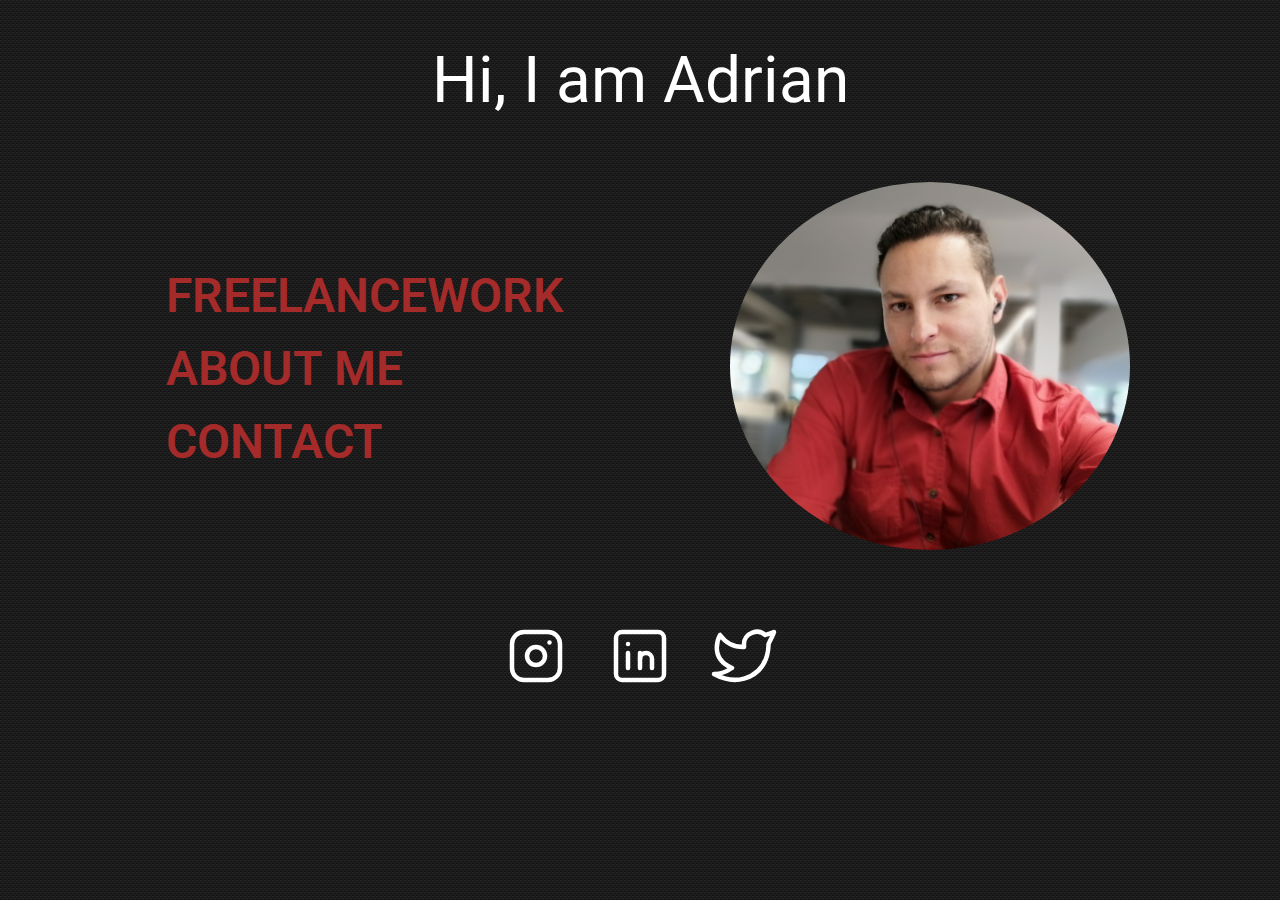
==== index.html @ 26d3d609 "Inicio del proyecto con HTML y CSS agregando fuentes, imagenes y paginas." ====
<!DOCTYPE html>
<html lang="en">

<head>
    <meta charset="UTF-8">
    <meta http-equiv="X-UA-Compatible" content="IE=edge">
    <meta name="viewport" content="width=device-width, initial-scale=1.0">
    <link rel="preconnect" href="https://fonts.googleapis.com">
    <link rel="preconnect" href="https://fonts.gstatic.com" crossorigin>
    <link
        href="https://fonts.googleapis.com/css2?family=Averia+Sans+Libre:wght@300&family=Baloo+2:wght@500&family=Basic&family=Bebas+Neue&family=Cabin:wght@400;500;700&family=Carter+One&family=Josefin+Sans:ital,wght@0,300;0,400;0,700;1,300&family=Nunito+Sans:wght@400;700&family=Open+Sans:ital,wght@0,300;0,400;0,500;0,600;1,300;1,400;1,500&family=Ramabhadra&family=Roboto:ital,wght@0,100;0,300;0,500;0,900;1,100;1,300;1,400;1,500;1,700;1,900&family=Syne:wght@400;700;800&display=swap"
        rel="stylesheet">
    <link rel="stylesheet" href="./css/style.css">
    <title>adrianfreelancer</title>
</head>

<body>
    <header>
    </header>
    <h1 class="tittle-1">Hi, I am Adrian</h1>

    <main class="main-index">
        <div class="imagen-foto">
            <img src="./assets/images/adrian-2022.jpg" alt="Imagen oficina Adrian">
        </div>
        <div>
            <ul class="links-nav">

                <li> <a href="./pages/freelancework.html">FREELANCEWORK</a> </li>
                <li> <a href="./pages/about.html">ABOUT ME</a></li>
                <li> <a href="./pages/contact.html">CONTACT</a> </li>
            </ul>
        </div>
    </main>

    <footer class="footer-index">
        <ul>
            <li> <svg xmlns="http://www.w3.org/2000/svg" class="icon icon-tabler icon-tabler-brand-instagram" width="72"
                    height="72" viewBox="0 0 24 24" stroke-width="1.5" stroke="#ffffff" fill="none"
                    stroke-linecap="round" stroke-linejoin="round">
                    <path stroke="none" d="M0 0h24v24H0z" fill="none" />
                    <rect x="4" y="4" width="16" height="16" rx="4" />
                    <circle cx="12" cy="12" r="3" />
                    <line x1="16.5" y1="7.5" x2="16.5" y2="7.501" />
                </svg></i></li>
            <li> <svg xmlns="http://www.w3.org/2000/svg" class="icon icon-tabler icon-tabler-brand-linkedin" width="72"
                    height="72" viewBox="0 0 24 24" stroke-width="1.5" stroke="#ffffff" fill="none"
                    stroke-linecap="round" stroke-linejoin="round">
                    <path stroke="none" d="M0 0h24v24H0z" fill="none" />
                    <rect x="4" y="4" width="16" height="16" rx="2" />
                    <line x1="8" y1="11" x2="8" y2="16" />
                    <line x1="8" y1="8" x2="8" y2="8.01" />
                    <line x1="12" y1="16" x2="12" y2="11" />
                    <path d="M16 16v-3a2 2 0 0 0 -4 0" />
                </svg></li>
            <li> <svg xmlns="http://www.w3.org/2000/svg" class="icon icon-tabler icon-tabler-brand-twitter" width="72"
                    height="72" viewBox="0 0 24 24" stroke-width="1.5" stroke="#ffffff" fill="none"
                    stroke-linecap="round" stroke-linejoin="round">
                    <path stroke="none" d="M0 0h24v24H0z" fill="none" />
                    <path
                        d="M22 4.01c-1 .49 -1.98 .689 -3 .99c-1.121 -1.265 -2.783 -1.335 -4.38 -.737s-2.643 2.06 -2.62 3.737v1c-3.245 .083 -6.135 -1.395 -8 -4c0 0 -4.182 7.433 4 11c-1.872 1.247 -3.739 2.088 -6 2c3.308 1.803 6.913 2.423 10.034 1.517c3.58 -1.04 6.522 -3.723 7.651 -7.742a13.84 13.84 0 0 0 .497 -3.753c-.002 -.249 1.51 -2.772 1.818 -4.013z" />
                </svg></li>
        </ul>
    </footer>

</body>

</html>
---- css/style.css ----
html {      
    font-family: 'Roboto', sans-serif;    
}

*,
*:before,
*:after {
    box-sizing: border-box;
    padding: 0;
}

body {
    margin: 0;
    padding: 0;
    font-size: 1.5rem;
    background-image: url("../assets/images/carbon.png");
    color: #ffffff;
}

img {
    max-width: 100%;
}

header {
    margin-top: 2.5rem;
    margin-left: 5rem;
}


.tittle-1 {
    font-weight: 400;
    text-align: center;
    font-size: 4rem;
    margin-bottom: 4rem;
}

.links-nav a {
    color: #a52a2a;
    text-decoration: none;
    font-weight: 600;
    font-size: 3rem;
}

.links-nav a:hover {
    font-size: 3.1rem;
    color: #ffffff;
    transition: ease 1000ms;
}

p {
    color: rgb(252, 252, 252);
    font-size: 1.2rem;
}

li {
    list-style: none;
}

a {
    text-decoration: none;
    color: brown;
    font-size: 1.5rem;
}

a:hover {
    font-size: 1.6rem;
    color: #ffffff;
    transition: ease 1000ms;
}

.main-index {
    display: flex;
    align-items: center;
    flex-direction: row-reverse;
    justify-content: space-evenly;
}

main li {
    margin: 1rem;
}

.imagen-foto img {
    border-radius: 50%;
    width: 400px;
}

footer ul {
    display: flex;
    flex-direction: row;
    justify-content: center;
    margin-top: 3rem;

}

footer ul li svg {
    margin: 1rem;
    color: rgb(252, 252, 252);
    font-size: 1rem;
}

/* -----------------FREELANCE------------------- */

.tittle {
    text-align: center;
    font-weight: 700;
    font-size: 3.5rem;
    margin: 0;
}

.container-images {
    display: flex;
    flex-direction: column;
    align-items: center;
}

.images-works {
    display: flex;
    flex-direction: column;
    margin-bottom: 2rem;
}

.images-works a {
    text-align: center;
    margin: 1rem;

    font-size: 2rem;
}

.images-works img:hover {
    width: 45%;
    transition: ease 1000ms;
}

.container-images img {
    width: 500px;
}

/* -------------------CONTACT------------------- */
.main-form {
    display: flex;
    flex-direction: column;
    align-items: center;
}

.container-form {
    max-width: 100%;
    margin-top: 2rem;
    width: 60%;
}

.form {

    background-image: url("../assets/images/fondo.jpg");
    background-position: center;
    background-size: cover;
    padding: 3rem;
    border-radius: 0.5rem;
}

.input-form {
    margin-bottom: 1.5rem;
    text-align: center;
}

.input-form input {
    width: 70%;
    max-width: 100%;
    padding: 0.8rem;
    font-size: 1.2rem;
    font-weight: 700;
    border: none;
    border-radius: 0.5rem;
    background-color: rgba(245, 245, 245, 0.5);
}

.input-form textarea {
    margin-top: 1.5rem;
    font-family: sans-serif;
    width: 70%;
    max-width: 100%;
    padding: 0.8rem;
    font-size: 1.2rem;
    font-weight: 700;
    border: none;
    border-radius: 0.5rem;
    background-color: rgba(245, 245, 245, 0.5);
}

.container-buttons {
    display: flex;
    justify-content: space-evenly;
}

.button {
    width: 35%;
}


/* -------------------ABOUT------------------- */

.container-about {
    display: grid;
    grid-template-columns: 2fr 1fr;
    column-gap: 2rem;
    align-items: center;
    text-align: justify;
    margin: 2rem;
    align-self: center;
}
.logos img{
    width: 100px;
    margin: 0 1rem;
    border-radius: 50%;     
}

.logos-cuadro img{
    width: 120px;
    margin: 0 1rem;
    border-radius: 0.5rem;
      
}

.container-logos {
    display: flex;
    justify-content: space-evenly;
    align-items: center;
}
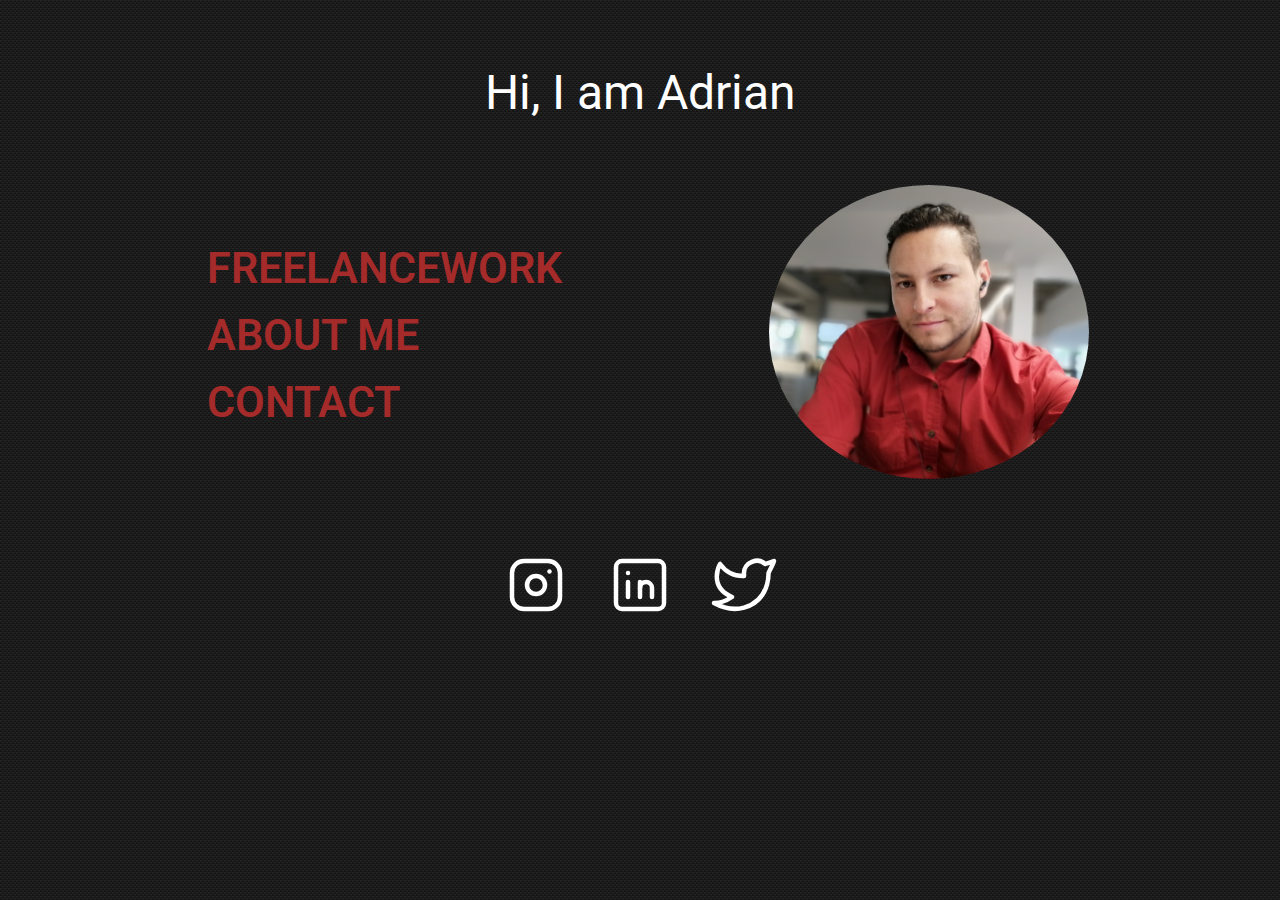
==== commit 947573bd: "Se agrega estilos CSS y modelo responsive para celular, ipad y laptop" ====
--- a/index.html
+++ b/index.html
@@ -16,8 +16,9 @@
 
 <body>
     <header>
+        <h1 class="tittle-1">Hi, I am Adrian</h1>
     </header>
-    <h1 class="tittle-1">Hi, I am Adrian</h1>
+    
 
     <main class="main-index">
         <div class="imagen-foto">
--- a/css/style.css
+++ b/css/style.css
@@ -1,5 +1,5 @@
-html {      
-    font-family: 'Roboto', sans-serif;    
+html {
+    font-family: 'Roboto', sans-serif;
 }
 
 *,
@@ -7,11 +7,12 @@
 *:after {
     box-sizing: border-box;
     padding: 0;
+    margin: 0;
+    
 }
 
 body {
-    margin: 0;
-    padding: 0;
+    
     font-size: 1.5rem;
     background-image: url("../assets/images/carbon.png");
     color: #ffffff;
@@ -21,67 +22,87 @@
     max-width: 100%;
 }
 
-header {
+.back{
     margin-top: 2.5rem;
-    margin-left: 5rem;
-}
-
-
-.tittle-1 {
+    margin-left: 1.8rem;
+    margin-bottom: 3rem;
+}
+
+a {
+    text-decoration: none;
+    color: brown;
+    font-size: 1.9rem;
+}
+
+a:hover {
+    font-size: 2rem;
+    color: #ffffff;
+    transition: ease 1000ms;
+}
+
+p {
+    color: rgb(252, 252, 252);
+    font-size: 1.5rem;
+}
+
+li {
+    list-style: none;
+}
+
+/* ---------------GLOBALES--------------- */
+header .tittle-1 {
     font-weight: 400;
     text-align: center;
-    font-size: 4rem;
-    margin-bottom: 4rem;
+    font-size: 3rem;
+    margin: 4rem 0;
+}
+
+.main-index {
+    display: flex;
+    align-items: center;
+    flex-direction: column;
+    justify-content: space-evenly;
+}
+
+@media (min-width:480px){
+    .main-index {
+        display: flex;
+        flex-direction: row-reverse;
+        align-items: center;        
+        justify-content: space-evenly;
+    }
+}
+
+.links-nav{
+    text-align: center;
+}
+
+@media (min-width:480px){
+    .links-nav{
+        text-align: left;
+    }
 }
 
 .links-nav a {
     color: #a52a2a;
     text-decoration: none;
     font-weight: 600;
-    font-size: 3rem;
+    font-size: 2.7rem;    
 }
 
 .links-nav a:hover {
-    font-size: 3.1rem;
+    font-size: 2.8rem;
     color: #ffffff;
     transition: ease 1000ms;
 }
 
-p {
-    color: rgb(252, 252, 252);
-    font-size: 1.2rem;
-}
-
-li {
-    list-style: none;
-}
-
-a {
-    text-decoration: none;
-    color: brown;
-    font-size: 1.5rem;
-}
-
-a:hover {
-    font-size: 1.6rem;
-    color: #ffffff;
-    transition: ease 1000ms;
-}
-
-.main-index {
-    display: flex;
-    align-items: center;
-    flex-direction: row-reverse;
-    justify-content: space-evenly;
-}
-
 main li {
     margin: 1rem;
 }
 
 .imagen-foto img {
     border-radius: 50%;
-    width: 400px;
+    width: 320px;
 }
 
 footer ul {
@@ -145,12 +166,12 @@
 .container-form {
     max-width: 100%;
     margin-top: 2rem;
-    width: 60%;
-}
+    width: 90%;
+}
+
 
 .form {
-
-    background-image: url("../assets/images/fondo.jpg");
+    background-image: url("../assets/images/fondo1.jpg");
     background-position: center;
     background-size: cover;
     padding: 3rem;
@@ -163,27 +184,48 @@
 }
 
 .input-form input {
-    width: 70%;
+    width: 100%;
     max-width: 100%;
     padding: 0.8rem;
     font-size: 1.2rem;
     font-weight: 700;
-    border: none;
-    border-radius: 0.5rem;
-    background-color: rgba(245, 245, 245, 0.5);
+    color:#ffffff;
+    border: solid grey;
+    border-radius: 2rem;
+    background-color: rgba(9, 8, 8, 0.5);   
+   
+}
+
+@media (min-width:768px){
+    .input-form input {
+        width: 70%;        
+    }
+
+    .input-form textarea{
+        width: 80%;
+    }
 }
 
 .input-form textarea {
     margin-top: 1.5rem;
     font-family: sans-serif;
-    width: 70%;
+    width: 100%;
     max-width: 100%;
     padding: 0.8rem;
     font-size: 1.2rem;
     font-weight: 700;
-    border: none;
+    color:#ffffff;
+    border: solid grey;
     border-radius: 0.5rem;
-    background-color: rgba(245, 245, 245, 0.5);
+    background-color: rgba(9, 8, 8, 0.5);   
+}
+
+.input-form input:hover {
+    border: solid 2px brown;
+}
+
+.input-form textarea:hover {
+    border: solid 2px brown;
 }
 
 .container-buttons {
@@ -198,32 +240,56 @@
 
 /* -------------------ABOUT------------------- */
 
+.foto-about{
+    text-align: center;
+    display: none;
+}
+
 .container-about {
     display: grid;
-    grid-template-columns: 2fr 1fr;
-    column-gap: 2rem;
-    align-items: center;
-    text-align: justify;
-    margin: 2rem;
+    grid-template-columns: 1fr;
+    margin: 1.5rem;
+    
+    text-align: justify;    
     align-self: center;
 }
-.logos img{
-    width: 100px;
+
+@media (min-width:768px){
+    .container-about {
+        display: grid;
+        grid-template-columns: 2fr 1fr;
+        column-gap: 2rem;
+        align-items: center;
+        text-align: justify;
+        margin: 2rem;
+        align-self: center;
+    }
+    .foto-about {
+        display: block;
+    }
+}
+
+.logos img {
+    width: 110px;
     margin: 0 1rem;
-    border-radius: 50%;     
-}
-
-.logos-cuadro img{
-    width: 120px;
+    border-radius: 50%;
+}
+
+.logos-cuadro img {
+    width: 150px;
     margin: 0 1rem;
     border-radius: 0.5rem;
-      
-}
-
-.container-logos {
-    display: flex;
-    justify-content: space-evenly;
-    align-items: center;
-}
-
-
+}
+.container-circulo {
+    display: flex;
+    justify-content: space-evenly;
+    align-items: center;
+    margin: 2rem;
+}
+
+.container-cuadro{
+    display: flex;
+    justify-content: space-evenly;
+    align-items: center;
+    margin-top: 2rem;
+}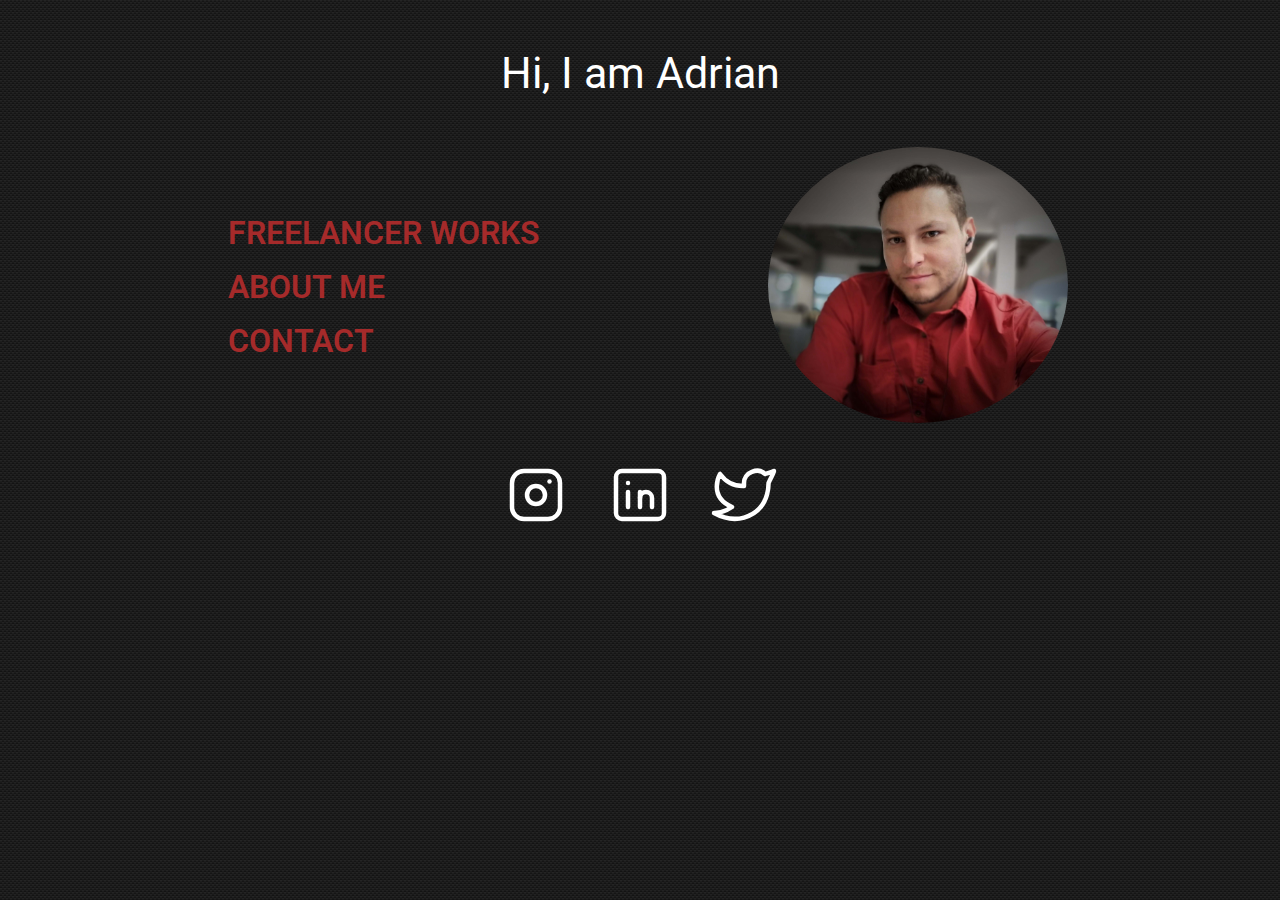
==== commit 936c5c01: "Mejorando los colores, la opacidad en fotos y bajando su peso" ====
--- a/index.html
+++ b/index.html
@@ -22,12 +22,12 @@
 
     <main class="main-index">
         <div class="imagen-foto">
-            <img src="./assets/images/adrian-2022.jpg" alt="Imagen oficina Adrian">
+            <img src="./assets/images/adrian-2.jpg" alt="Imagen oficina Adrian">
         </div>
         <div>
             <ul class="links-nav">
 
-                <li> <a href="./pages/freelancework.html">FREELANCEWORK</a> </li>
+                <li> <a href="./pages/freelancework.html">FREELANCER WORKS</a> </li>
                 <li> <a href="./pages/about.html">ABOUT ME</a></li>
                 <li> <a href="./pages/contact.html">CONTACT</a> </li>
             </ul>
--- a/css/style.css
+++ b/css/style.css
@@ -11,9 +11,7 @@
     
 }
 
-body {
-    
-    font-size: 1.5rem;
+body {     
     background-image: url("../assets/images/carbon.png");
     color: #ffffff;
 }
@@ -30,19 +28,19 @@
 
 a {
     text-decoration: none;
-    color: brown;
-    font-size: 1.9rem;
+    color: #ffffff;
+    font-size: 1.5rem;
 }
 
 a:hover {
-    font-size: 2rem;
-    color: #ffffff;
+    font-size: 1.7rem;
+    color: #a52a2a;
     transition: ease 1000ms;
 }
 
 p {
-    color: rgb(252, 252, 252);
-    font-size: 1.5rem;
+    color: #fcfcfc;
+    font-size: 1rem;
 }
 
 li {
@@ -53,8 +51,8 @@
 header .tittle-1 {
     font-weight: 400;
     text-align: center;
-    font-size: 3rem;
-    margin: 4rem 0;
+    font-size: 2.7rem;
+    margin: 3rem 0;
 }
 
 .main-index {
@@ -64,34 +62,19 @@
     justify-content: space-evenly;
 }
 
-@media (min-width:480px){
-    .main-index {
-        display: flex;
-        flex-direction: row-reverse;
-        align-items: center;        
-        justify-content: space-evenly;
-    }
-}
-
 .links-nav{
     text-align: center;
-}
-
-@media (min-width:480px){
-    .links-nav{
-        text-align: left;
-    }
 }
 
 .links-nav a {
     color: #a52a2a;
     text-decoration: none;
     font-weight: 600;
-    font-size: 2.7rem;    
+    font-size: 2rem;    
 }
 
 .links-nav a:hover {
-    font-size: 2.8rem;
+    font-size: 2.2rem;
     color: #ffffff;
     transition: ease 1000ms;
 }
@@ -102,19 +85,19 @@
 
 .imagen-foto img {
     border-radius: 50%;
-    width: 320px;
+    width: 300px;
 }
 
 footer ul {
     display: flex;
     flex-direction: row;
     justify-content: center;
-    margin-top: 3rem;
+    margin-top: 2rem;
 
 }
 
 footer ul li svg {
-    margin: 1rem;
+    margin: 0  1rem;
     color: rgb(252, 252, 252);
     font-size: 1rem;
 }
@@ -124,8 +107,9 @@
 .tittle {
     text-align: center;
     font-weight: 700;
-    font-size: 3.5rem;
+    font-size: 2.7rem;
     margin: 0;
+    color: #a52a2a;
 }
 
 .container-images {
@@ -143,8 +127,8 @@
 .images-works a {
     text-align: center;
     margin: 1rem;
-
-    font-size: 2rem;
+    font-size: 1.5rem;
+    color: #ffffff
 }
 
 .images-works img:hover {
@@ -160,27 +144,28 @@
 .main-form {
     display: flex;
     flex-direction: column;
-    align-items: center;
+    align-items: center;         
 }
 
 .container-form {
     max-width: 100%;
     margin-top: 2rem;
-    width: 90%;
-}
-
+    width: 100%;
+    
+}
 
 .form {
-    background-image: url("../assets/images/fondo1.jpg");
+    background-image: url("../assets/images/fondo.jpg");
     background-position: center;
-    background-size: cover;
+    background-size: cover;    
     padding: 3rem;
-    border-radius: 0.5rem;
+    border-radius: 0.5rem;   
+   
 }
 
 .input-form {
     margin-bottom: 1.5rem;
-    text-align: center;
+    text-align: center;    
 }
 
 .input-form input {
@@ -192,18 +177,8 @@
     color:#ffffff;
     border: solid grey;
     border-radius: 2rem;
-    background-color: rgba(9, 8, 8, 0.5);   
+    background-color: rgba(9, 8, 8, 0.7);   
    
-}
-
-@media (min-width:768px){
-    .input-form input {
-        width: 70%;        
-    }
-
-    .input-form textarea{
-        width: 80%;
-    }
 }
 
 .input-form textarea {
@@ -217,7 +192,7 @@
     color:#ffffff;
     border: solid grey;
     border-radius: 0.5rem;
-    background-color: rgba(9, 8, 8, 0.5);   
+    background-color: rgba(9, 8, 8, 0.7);   
 }
 
 .input-form input:hover {
@@ -254,7 +229,59 @@
     align-self: center;
 }
 
+.logos img {
+    width: 100px;    
+    border-radius: 50%;
+}
+
+.logos-cuadro img {
+    width: 150px;
+    margin: 0 1rem;
+    border-radius: 0.5rem;
+}
+.container-circulo {
+    display: flex;
+    justify-content: space-around;
+    align-items: center;
+    margin: 2rem;
+}
+
+.container-cuadro{
+    display: flex;
+    justify-content: space-evenly;
+    align-items: center;
+    margin-top: 2rem;
+}
+
+/* -------------RESPONSIVE-------------------- */
+
+@media (min-width:480px){
+    .main-index {
+        display: flex;
+        flex-direction: row-reverse;
+        align-items: center;        
+        justify-content: space-evenly;        
+    }
+
+    .links-nav{
+        text-align: left;
+    }
+
+    .container-form {        
+        margin-top: 2rem;
+        width: 80%;
+    }
+}
+
 @media (min-width:768px){
+    .input-form input {
+        width: 70%;        
+    }
+
+    .input-form textarea{
+        width: 70%;
+    }
+
     .container-about {
         display: grid;
         grid-template-columns: 2fr 1fr;
@@ -267,29 +294,9 @@
     .foto-about {
         display: block;
     }
-}
-
-.logos img {
-    width: 110px;
-    margin: 0 1rem;
-    border-radius: 50%;
-}
-
-.logos-cuadro img {
-    width: 150px;
-    margin: 0 1rem;
-    border-radius: 0.5rem;
-}
-.container-circulo {
-    display: flex;
-    justify-content: space-evenly;
-    align-items: center;
-    margin: 2rem;
-}
-
-.container-cuadro{
-    display: flex;
-    justify-content: space-evenly;
-    align-items: center;
-    margin-top: 2rem;
+
+    .container-form {        
+        margin-top: 2rem;
+        width: 70%;
+    }
 }